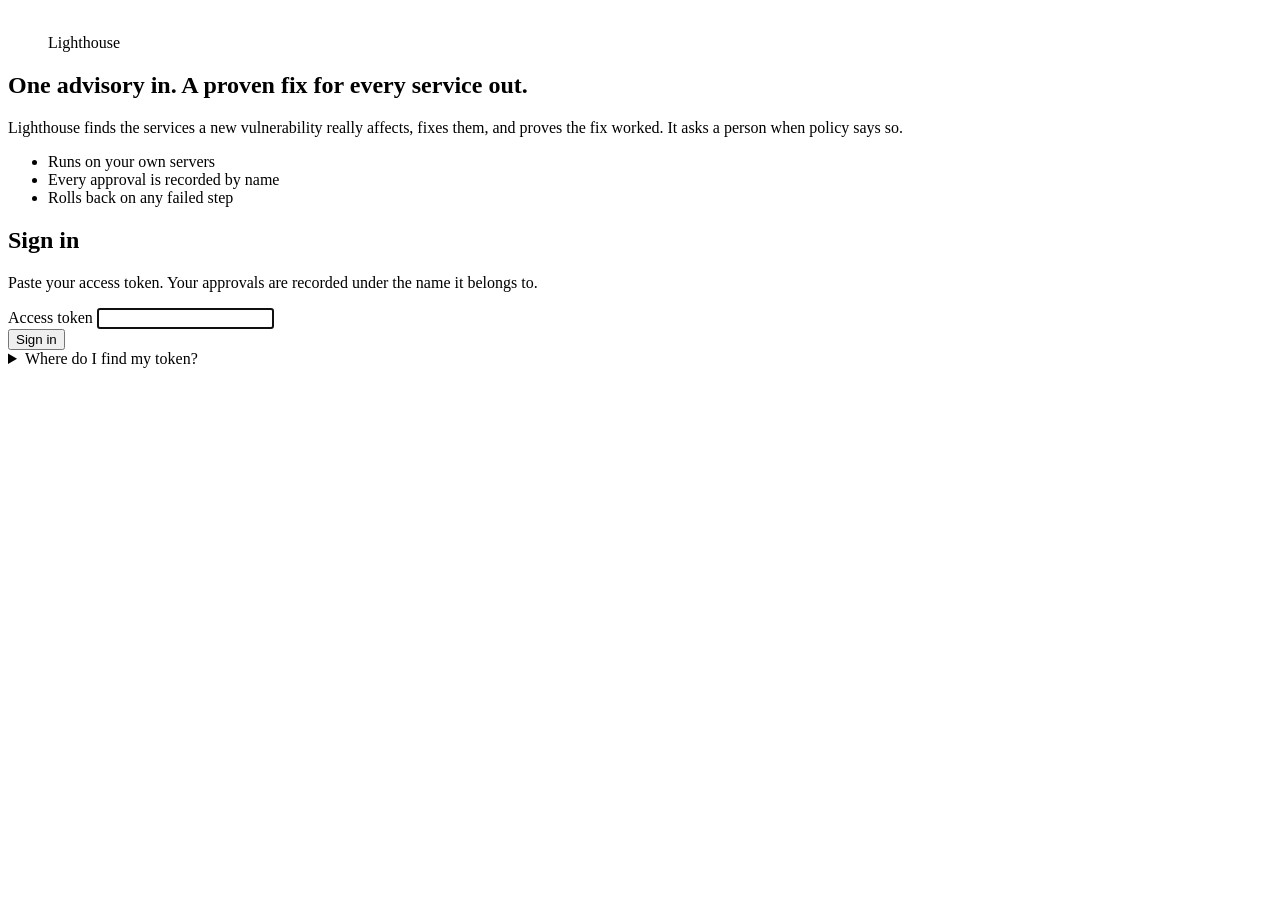
==== agent/static/index.html @ f28edf95 "Rebuild Settings in the Lighthouse shell; fix UI/UX inconsistencies across the dashboard Settings: s" ====
<!doctype html>
<html lang="en">
<head>
<meta charset="utf-8">
<meta name="viewport" content="width=device-width, initial-scale=1">
<title>Lighthouse</title>
<link rel="icon" href="/static/lighthouse.svg" type="image/svg+xml">
<link rel="preconnect" href="https://fonts.googleapis.com">
<link rel="stylesheet" href="https://fonts.googleapis.com/css2?family=Inter:wght@400;500;600&family=JetBrains+Mono:wght@400;500&family=Space+Grotesk:wght@500;600&display=swap">
<link rel="stylesheet" href="/static/lighthouse.css">
</head>
<body>
<div class="login" id="login" hidden>
  <section class="login-brand" aria-label="About Lighthouse">
    <div class="beam" aria-hidden="true"></div>
    <div class="brand-row"><svg class="logo" width="40" height="40" aria-hidden="true"><use href="/static/lighthouse.svg#mark"/></svg><span class="wordmark">Lighthouse</span></div>
    <div class="pitch">
      <h1>One advisory in. A proven fix for every service out.</h1>
      <p>Lighthouse finds the services a new vulnerability really affects, fixes them, and proves the fix worked. It asks a person when policy says so.</p>
    </div>
    <ul class="facts-row"><li>Runs on your own servers</li><li>Every approval is recorded by name</li><li>Rolls back on any failed step</li></ul>
  </section>
  <section class="login-form-wrap" aria-labelledby="login-title">
    <form id="login-form">
      <div><h2 id="login-title">Sign in</h2><p class="muted">Paste your access token. Your approvals are recorded under the name it belongs to.</p></div>
      <label for="login-token">Access token</label>
      <input type="password" id="login-token" autocomplete="current-password" required>
      <div class="err" id="login-err" role="alert"></div>
      <button class="primary big" type="submit">Sign in</button>
      <details class="help"><summary>Where do I find my token?</summary>
        <ul><li>Ask whoever runs Lighthouse; they set one per person in <code>PP_API_TOKENS</code>.</li>
          <li>Running it yourself? The agent prints a token when it starts.</li>
          <li>A link ending in <code>#token=…</code> signs you in once, and the browser remembers it.</li></ul></details>
    </form>
  </section>
</div>

<div class="app" id="app" hidden>
  <aside class="side" aria-label="Lighthouse">
    <a class="brand" href="#/overview"><svg class="logo" width="28" height="28" aria-hidden="true"><use href="/static/lighthouse.svg#mark"/></svg>
      <span><b>Lighthouse</b><span class="tag">Proven fixes across the fleet</span></span></a>
    <nav class="nav" aria-label="Sections">
      <a href="#/overview" data-page="overview"><svg aria-hidden="true"><use href="#i-dash"/></svg><span>Overview</span></a>
      <a href="#/advisories" data-page="advisories"><svg aria-hidden="true"><use href="#i-shield"/></svg><span>Advisories</span></a>
      <a href="#/approvals" data-page="approvals"><svg aria-hidden="true"><use href="#i-check"/></svg><span>Approvals</span><span class="badge" id="badge" hidden></span></a>
      <a href="#/fleet" data-page="fleet"><svg aria-hidden="true"><use href="#i-server"/></svg><span>Fleet</span></a>
      <a href="#/audit" data-page="audit"><svg aria-hidden="true"><use href="#i-scroll"/></svg><span>Audit log</span></a>
      <a href="/settings"><svg aria-hidden="true"><use href="#i-sliders"/></svg><span>Settings</span></a>
    </nav>
    <div class="side-foot">
      <div class="who"><span class="avatar" id="avatar" aria-hidden="true">?</span><span id="me"></span><button id="signout" class="linkish">Sign out</button></div>
      <div class="llm" id="llm"></div>
    </div>
  </aside>
  <div class="main">
    <div class="top">
      <h1 id="title">Overview</h1>
      <span id="sovereign"></span>
      <div class="right">
        <details class="menu" id="demo" hidden><summary>Demo scenarios</summary><div class="menu-list" id="demo-list"></div></details>
        <form class="add-adv act-only" id="add-advisory" title="Fetch an advisory from OSV by id and run it">
          <input type="search" id="advisory-id" placeholder="Paste a CVE or GHSA id" aria-label="Advisory id"><button type="submit">Add advisory</button></form>
        <button id="refresh" title="Ask every environment for its services again">Rediscover</button>
        <button id="probe" class="act-only dark" title="Run the safe exploit check for every known advisory on every service">Run exploit checks</button>
      </div>
    </div>
    <div class="conn" id="conn" hidden>Can't reach the Lighthouse agent. Retrying…</div>
    <main id="page"></main>
  </div>
</div>

<dialog id="confirm"><p id="confirm-text"></p><div class="btns" style="justify-content:flex-end">
  <button id="confirm-no">Cancel</button><button class="primary" id="confirm-yes">Confirm</button></div></dialog>
<div class="toasts" id="toasts"></div>

<svg width="0" height="0" style="position:absolute" aria-hidden="true">
  <symbol id="i-dash" viewBox="0 0 24 24"><rect width="7" height="9" x="3" y="3" rx="1"/><rect width="7" height="5" x="14" y="3" rx="1"/><rect width="7" height="9" x="14" y="12" rx="1"/><rect width="7" height="5" x="3" y="16" rx="1"/></symbol>
  <symbol id="i-shield" viewBox="0 0 24 24"><path d="M20 13c0 5-3.5 7.5-7.66 8.95a1 1 0 0 1-.67-.01C7.5 20.5 4 18 4 13V6a1 1 0 0 1 1-1c2 0 4.5-1.2 6.24-2.72a1.17 1.17 0 0 1 1.52 0C14.51 3.81 17 5 19 5a1 1 0 0 1 1 1z"/><path d="M12 8v4"/><path d="M12 16h.01"/></symbol>
  <symbol id="i-check" viewBox="0 0 24 24"><path d="M9 11l3 3 8-8"/><path d="M20 12v6a2 2 0 0 1-2 2H6a2 2 0 0 1-2-2V6a2 2 0 0 1 2-2h9"/></symbol>
  <symbol id="i-server" viewBox="0 0 24 24"><rect width="20" height="8" x="2" y="2" rx="2"/><rect width="20" height="8" x="2" y="14" rx="2"/><path d="M6 6h.01"/><path d="M6 18h.01"/></symbol>
  <symbol id="i-scroll" viewBox="0 0 24 24"><path d="M15 12h-5"/><path d="M15 8h-5"/><path d="M19 17V5a2 2 0 0 0-2-2H4"/><path d="M8 21h12a2 2 0 0 0 2-2v-1a1 1 0 0 0-1-1H11a1 1 0 0 0-1 1v1a2 2 0 1 1-4 0V5a2 2 0 1 0-4 0v2a1 1 0 0 0 1 1h3"/></symbol>
  <symbol id="i-sliders" viewBox="0 0 24 24"><path d="M4 6h10"/><path d="M18 6h2"/><circle cx="16" cy="6" r="2"/><path d="M4 12h4"/><path d="M12 12h8"/><circle cx="10" cy="12" r="2"/><path d="M4 18h12"/><circle cx="18" cy="18" r="2"/></symbol>
</svg>

<script>
const $ = (s) => document.querySelector(s);
const esc = (s) => String(s ?? "").replace(/[&<>"']/g, (c) => ({"&": "&amp;", "<": "&lt;", ">": "&gt;", '"': "&quot;", "'": "&#39;"}[c]));

// ------------------------------------------------------------------ auth
// The API token arrives once in the URL fragment (#token=...) or on the sign-in screen, and stays in this browser.
const store = { get: () => { try { return localStorage.getItem("pp-token"); } catch { return null; } },
                set: (t) => { try { localStorage.setItem("pp-token", t); } catch {} },
                clear: () => { try { localStorage.removeItem("pp-token"); } catch {} } };
let token = store.get();
const fromHash = new URLSearchParams(location.hash.slice(1)).get("token");
if (fromHash) { token = fromHash; store.set(token); history.replaceState(null, "", location.pathname + "#/overview"); }
const linked = new URLSearchParams(location.hash.slice(1));      // #run=3&item=7 from notifications
if (linked.get("run")) history.replaceState(null, "", `${location.pathname}#/advisories/${Number(linked.get("run"))}`);

class SignedOut extends Error {}
const api = async (path, opts = {}) => {
  const r = await fetch(path, { ...opts, headers: { ...(opts.headers || {}), Authorization: `Bearer ${token || ""}` } });
  if (r.status === 401) { signOut("That token was not accepted. Sign in again."); throw new SignedOut(); }
  if (!r.ok) throw new Error((await r.json().catch(() => ({}))).detail || r.statusText);
  return r.json();
};

function signOut(message = "") {
  token = null; store.clear();
  $("#app").hidden = true; $("#login").hidden = false;
  $("#login-err").textContent = message;
  $("#login-token").focus();
}

// who is signed in and whether they may act (auth.approvers); "none" auth has no sign-in at all
const me = { user: null, mayAct: true, auth: "token" };

function signedIn() { $("#login").hidden = true; $("#app").hidden = false; }

// --------------------------------------------------------------- wording
// Every internal value gets a plain-language label; the raw value stays in a tooltip.
const WAITING = ["awaiting_approval", "queued"];
const STATUS = {
  matched: ["c-grey", "Found", "Affected service found; assessment pending"],
  running: ["c-blue", "In progress", "Lighthouse is working on it"],
  awaiting_approval: ["c-amber", "Needs approval", "Waiting for a human to approve or reject"],
  queued: ["c-grey", "Scheduled", "Scheduled for the next maintenance window; you can act now"],
  done: ["c-green", "Resolved", "Fixed or shielded, with proof"],
  blocked: ["c-red", "Blocked", "Stopped by policy or by an operator; nothing was changed"],
  failed: ["c-red", "Failed", "The action failed; production was left as it was"],
  ignored: ["c-grey", "No action needed", "The vulnerable code is not reachable here"],
  rolled_back: ["c-amber", "Rolled back", "Still vulnerable after rollout, so the previous version is back"],
  escalated: ["c-amber", "Needs a human", "No fix and no safe virtual patch"],
  proposed: ["c-green", "Fix proposed", "Verified on a canary; a pull request waits for the team's CI/CD"],
};
const ACTION = { patch: "Upgrade the dependency", mitigate: "Virtual patch at the gateway", none: "No action" };
const DECISION = { auto: "automatic", needs_approval: "needs approval", queue: "scheduled for the maintenance window",
                   block: "blocked", ignore: "no action needed", escalate: "handed to a human" };
const PLAN = {
  patch: "Builds the upgraded image, tests it on a canary, rolls it out, then re-runs the exploit check. Any failed step rolls back automatically.",
  mitigate: "Adds a blocking rule at the gateway in front of the service, then re-runs the exploit check and a health check. The rule is removed again if the service breaks.",
};
const VERDICT = { clean: ["c-green", "Fix reviewed: clean"], unreviewed: ["c-amber", "Fix not fully reviewed"],
                  suspicious: ["c-amber", "Fix looks suspicious"], malicious: ["c-red", "Fix is malicious"] };
const SEVERITY = { critical: "c-red", high: "c-amber", medium: "c-blue", low: "c-grey", none: "c-grey" };
const SEV_ORDER = { critical: 0, high: 1, medium: 2, low: 3, none: 4 };
const PROBE = { VULNERABLE: "Exploitable", SAFE: "Safe", BLOCKED: "Blocked", ERROR: "Check failed" };
const PROOF = { "exploit probe": "Proven: the exploit was re-run", "exploit probe on canary": "Proven on a canary: the exploit was re-run", "re-scan + health": "Verified by re-scan and health check (no exploit test)",
                "already blocked before this action": "Already blocked before this action" };
const STEP = { watch: "Advisory", discover: "Discovery", inventory: "Inventory", match: "Match", triage: "AI assessment",
               rank: "Priority", vet: "Fix review", policy: "Policy", change: "Code change", build: "Build", canary: "Canary",
               promote: "Rollout", rollback: "Rollback", mitigate: "Virtual patch", probe: "Exploit check", summary: "Summary", error: "Error" };
const SOURCE = { live: "live model", cache: "cached model answer", fallback: "fallback rules, model unavailable", seed: "hand-written seed answer" };

const chip = (cls, text, title = "") => `<span class="chip ${cls}"${title ? ` title="${esc(title)}"` : ""}>${esc(text)}</span>`;
const statusChip = (s) => { const [c, l, h] = STATUS[s] || ["c-grey", s, ""]; return chip(c, l, `${h} (${s})`); };
const sevChip = (s) => s ? chip(SEVERITY[s] || "c-grey", s[0].toUpperCase() + s.slice(1), "Severity") : "";
const exposureChip = (w) => w.internet_exposed ? chip("c-red", "Internet-facing", w.exposure) : chip("c-grey", "Internal", w.exposure);
const probeChip = (p) => chip(p.result === "VULNERABLE" ? "c-red" : p.result === "ERROR" ? "c-amber" : "c-green",
  `${p.probe}: ${PROBE[p.result] || p.result}${p.via === "internal" ? " (internal)" : ""}`, `${p.result} via ${p.via} · ${p.detail || ""}`);
const time = (ts) => new Date(ts * 1000).toLocaleTimeString([], {hour12: false});
const ago = (ts) => {
  const s = Date.now() / 1000 - ts;
  return s < 60 ? "just now" : s < 3600 ? `${Math.floor(s / 60)} min ago` : s < 86400 ? `${Math.floor(s / 3600)} h ago`
    : new Date(ts * 1000).toLocaleDateString();
};
const tag = (image) => image.split("/").pop();
const plural = (n, word, many) => `${n} ${n === 1 ? word : (many || word + "s")}`;
const pkg = (c) => (c.group ? c.group + ":" : "") + c.name;

// ----------------------------------------------------------------- state
const S = { fleet: null, runs: [], scenarios: [], details: new Map(), approvals: [], audit: [] };
const view = { run: null, item: linked.get("item") ? Number(linked.get("item")) : null, tab: "decisions", filter: "", followAfter: null, sel: null, only: false };
const PAGES = { overview: "Overview", advisories: "Advisories", approvals: "Approvals", fleet: "Fleet", audit: "Audit log" };
const route = () => {
  const [, name, arg] = location.hash.replace(/^#/, "").split("/");
  return { name: PAGES[name] ? name : "overview", arg: arg ? Number(arg) : null };
};

// write a region only when its HTML changed, so selection, focus and open entries survive the poll
const last = new Map();
function set(id, html) {
  const el = document.getElementById(id);
  if (!el || last.get(id) === html) return;
  last.set(id, html);
  el.innerHTML = html;
}

// ----------------------------------------------------------------- pieces
function vetBlock(events) {
  const v = events.filter((e) => e.step === "vet" && e.data && e.data.verdict).pop();
  if (!v) return "";
  const d = v.data, [cls, label] = VERDICT[d.verdict] || ["c-grey", d.verdict];
  const evidence = d.flags.filter((f) => f.severity === "hard" || f.severity === "soft")
    .map((f) => `<div class="evidence">${esc(f.file)}: ${esc(f.message)}\n${f.lines.map((l) => "+ " + esc(l)).join("\n")}</div>`).join("");
  const ai = d.reviews.filter((r) => r.review.suspicious)
    .map((r) => `<div class="small"><span class="st-ai">Model (${esc(r.source)}):</span> ${esc(r.review.explanation)}</div>`).join("");
  return `<div>${chip(cls, label, d.verdict)} <span class="small">${esc(d.artifact)} ${esc(d.to_version)}${d.cached ? " · verdict reused from an earlier review" : ""}</span></div>${evidence}${ai}`;
}

function triageBlock(it) {
  const t = it.triage;
  if (!t) return "";
  return `<div>${chip("c-violet", t.severity_for_this_workload + " here")} ${chip("c-violet", t.reachable ? "reachable" : "not reachable")}
    <span class="small">${esc(SOURCE[it.triage_source] || it.triage_source || "")}</span></div><div>${esc(t.explanation)}</div>`;
}

const reviewLink = (url) => url ? `<div class="small">Pull request: <a href="${esc(url)}" target="_blank" rel="noopener">${esc(url)}</a></div>` : "";

function proofBlock(p) {
  if (!p) return "";
  if (p.before && p.after) return `<div class="proof"><span class="v-${p.before.result}">${esc(PROBE[p.before.result] || p.before.result)}</span>
    <span class="arrow">→</span><span class="v-${p.after.result}">${esc(PROBE[p.after.result] || p.after.result)}</span></div>
    <div class="small">${esc(PROOF[p.level] || p.level)} · checked via ${esc(p.after.via)}</div>${reviewLink(p.review)}`;
  return `<div class="small">${esc(PROOF[p.level] || p.level)}${p.rescan ? " · " + esc(p.rescan) : ""}</div>${reviewLink(p.review)}`;
}

function decisionText(d) {
  return d ? `<b>${esc(ACTION[d.action] || d.action)}</b>, ${esc(DECISION[d.decision] || d.decision)} <span class="small">· ${esc(d.reason)}</span>` : "";
}

function itemButtons(it, extra = "") {
  if (!WAITING.includes(it.status) || !me.mayAct) return extra ? `<div class="btns">${extra}</div>` : "";
  const what = ACTION[it.decision?.action] || "action";
  return `<div class="btns"><button class="primary" data-approve="${it.id}" data-what="${esc(what)}" data-name="${esc(it.workload.name)}">${it.status === "queued" ? "Do it now" : "Approve: " + esc(what)}</button>
    <button class="danger" data-reject="${it.id}" data-what="${esc(what)}" data-name="${esc(it.workload.name)}">Reject</button>${extra}</div>`;
}

const packageLine = (it) => `<span class="small">${esc(pkg(it.component))} ${esc(it.component.version)}${it.fixed_version ? " → fix " + esc(it.fixed_version) : " · no fix released"}</span>`;

// one workload decision, used on the advisory page
function itemCard(it, events, total) {
  const w = it.workload;
  const outcome = it.outcome && !WAITING.includes(it.status)
    ? `<div class="small">${esc(it.outcome)}${it.decided_by ? " · decided by " + esc(it.decided_by) : ""}</div>` : "";
  const pr = it.proof?.review ? "" : events.filter((e) => e.step === "change" && e.data?.url).map((e) => reviewLink(e.data.url)).pop() || "";
  return `<div class="item ${it.id === view.item ? "sel" : ""}" id="item-${it.id}">
    <div class="item-head"><span class="rank" title="Priority ${it.rank ?? "?"} of ${total}: most critical first">#${it.rank ?? "?"}</span>
      <b>${esc(w.name)}</b><span class="small">${esc(w.target)} · ${esc(w.provider)}</span>${exposureChip(w)} ${statusChip(it.status)}
      <a href="#" class="small" data-steps="${it.id}" style="margin-left:auto">See steps →</a></div>
    ${packageLine(it)}
    <dl class="facts">
      ${it.triage ? `<dt>AI assessment</dt><dd>${triageBlock(it)}</dd>` : ""}
      ${vetBlock(events) ? `<dt>Fix review</dt><dd>${vetBlock(events)}</dd>` : ""}
      ${it.decision ? `<dt>Decision</dt><dd><div>${decisionText(it.decision)}</div></dd>` : ""}
      ${it.proof ? `<dt>Proof</dt><dd>${proofBlock(it.proof)}</dd>` : ""}
    </dl>
    ${pr}${outcome}${itemButtons(it)}
  </div>`;
}

// one item waiting for a human, used in the approvals inbox
function approvalCard(a) {
  const w = a.workload, d = a.decision || {};
  return `<div class="item">
    <div class="item-head"><b>${esc(ACTION[d.action] || "Decide")} on ${esc(w.name)}</b> ${sevChip(a.severity)} ${statusChip(a.status)}</div>
    <div class="small">For <a href="#/advisories/${a.run.id}">${esc(a.run.title)}</a> · ${esc(w.target)} · ${esc(w.provider)} · ${w.internet_exposed ? "internet-facing" : "internal"}</div>
    ${packageLine(a)}
    <dl class="facts">
      <dt>Why it is waiting</dt><dd>${a.status === "queued" ? "Internal service, so policy scheduled it for the maintenance window. " : ""}${esc(d.reason || "")}</dd>
      ${a.triage ? `<dt>AI assessment</dt><dd>${triageBlock(a)}</dd>` : ""}
      ${vetBlock(a.events) ? `<dt>Fix review</dt><dd>${vetBlock(a.events)}</dd>` : ""}
      ${PLAN[d.action] ? `<dt>If you approve</dt><dd>${esc(PLAN[d.action])}</dd>` : ""}
    </dl>
    ${itemButtons(a)}
  </div>`;
}

function approvalRow(a) {
  const d = a.decision || {};
  return `<div class="item"><div class="item-head"><b>${esc(ACTION[d.action] || "Decide")} on ${esc(a.workload.name)}</b> ${sevChip(a.severity)} ${statusChip(a.status)}</div>
    <div class="small"><a href="#/advisories/${a.run.id}">${esc(a.run.title)}</a> · ${esc(d.reason || "")}</div>
    ${itemButtons(a, `<a href="#/approvals" class="small" style="align-self:center">Details</a>`)}</div>`;
}

function envCard(env, wls) {
  return `<div class="env"><div class="env-head"><b>${esc(env.label)}</b>${env.error ? chip("c-red", "unreachable") : chip("c-green", "connected")}</div>
    <div class="small">${esc(env.provider || env.kind)} · ${esc(env.kind)} · ${plural(wls.length, "service")}</div>
    ${env.error ? `<div class="err">${esc(env.error)}</div>` : ""}</div>`;
}

function emptyAdvisories() {
  return `<div class="empty">No advisories yet. Lighthouse picks up every advisory that lands in the feed and decides what to do for each affected service.
    ${me.mayAct ? "Add one by id (CVE-… or GHSA-…) at the top" + (S.fleet?.demo ? ", or pick a scenario from the Demo menu." : ".") : ""}</div>`;
}

// ----------------------------------------------------------------- pages
const SKELETON = {
  overview: `<section class="hero" aria-live="polite"><h1 id="ov-head"></h1><p id="ov-sum"></p></section>
    <div id="ov-intro"></div>
    <div class="kpis" id="kpis"></div>
    <section class="mapcard" aria-labelledby="map-title">
      <div class="map-top"><div><h2 id="map-title">Service map</h2>
        <p>Drawn from what Lighthouse discovers in each environment. Click a service to see what is happening there. Red lines are paths an attacker on the internet can reach.</p></div>
        <div class="map-tools" id="map-tools"></div></div>
      <div id="map-body"></div>
    </section>
    <div class="grid2">
      <section id="approvals-box"><div class="sec-head"><h2>Needs your decision</h2><a href="#/approvals">All approvals →</a></div><div id="ov-appr" class="items"></div></section>
      <section><div class="sec-head"><h2>What Lighthouse did</h2><a href="#/advisories">All advisories →</a></div><ol class="act" id="ov-act"></ol></section>
    </div>`,
  advisories: `<div class="cols"><section><h2>Advisories</h2><div id="adv-list"></div></section>
    <section><div id="adv-head"></div><div class="tabs" id="adv-tabs"></div><div id="adv-body"></div></section></div>`,
  approvals: `<section><div class="sec-head"><h2>Waiting on you</h2><span class="small">Policy asks a person before these go out. Each card shows the evidence and what happens if you approve.</span></div><div id="appr" class="items"></div></section>`,
  audit: `<section><div class="sec-head"><h2>Who did what</h2><span class="small">Approvals, rejections, triggers and resets. Never cleared by a demo reset.</span></div><div id="audit"></div></section>`,
  fleet: `<div class="envs" id="fl-envs"></div>
    <section><div class="sec-head"><h2>Services</h2><input type="search" id="fl-filter" placeholder="Filter by name, environment, image…"></div><div id="fl-table"></div></section>`,
};

// ------------------------------------------------------- service map
// Each workload's state on the map comes from its most urgent item across the advisory runs,
// plus the latest exploit check. Fill, border style and label all differ per state.
const MAP_STATE = { matched: "found", running: "progress", awaiting_approval: "approval", queued: "scheduled", proposed: "proposed",
                    done: "resolved", blocked: "failed", failed: "failed", rolled_back: "failed", escalated: "failed", ignored: "ignored" };
const MAP_URG = { approval: 0, exploit: 1, failed: 2, found: 3, progress: 4, proposed: 5, scheduled: 5, shielded: 6, resolved: 7, ignored: 8, safe: 9 };
const MAP_PILL = { safe: "Safe", found: "Found · checking", exploit: "Exploitable", progress: "In progress", approval: "Needs approval",
                   scheduled: "Scheduled", proposed: "Fix proposed", shielded: "Shielded", resolved: "Resolved · proven", ignored: "No action needed" };
const MAP_TEXT = {
  safe: "No open advisory affects this service.",
  found: "An open advisory names a package this service ships. Lighthouse is checking whether it can really be attacked before it changes anything.",
  exploitX: "The exploit check worked from the internet. Policy acts straight away on internet-facing services.",
  exploitI: "The exploit check worked from inside the network. Internal services wait for the maintenance window unless you act.",
  progress: "Lighthouse is building the fix, testing it on a canary or rolling it out. Any failed step rolls back on its own.",
  approval: "A fix is ready. Policy needs a person to approve it before it goes out.",
  scheduled: "Scheduled for the next maintenance window. You can do it now.",
  proposed: "Verified on a canary. A pull request waits for your team's CI/CD to roll it out.",
  failed: "The action did not complete, so production was left as it was. Someone needs to look.",
  shielded: "A gateway rule blocks the attack while a real fix is not possible.",
  resolved: "Fixed, and the same exploit no longer works.",
  resolvedRescan: "Fixed. There is no exploit check for this advisory, so the proof is a re-scan of the new image plus a health check.",
  ignored: "The vulnerable code is not reachable here, so no action is needed.",
};
const MAP_NEXT = { safe: "Nothing to do", found: "Exploit check", exploit: "Build and review a fix", progress: "Roll out, then prove it",
                   approval: "Your decision", scheduled: "Maintenance window", proposed: "Merge the pull request", failed: "Someone needs to look",
                   shielded: "Replace the rule with a real fix", resolved: "Done", ignored: "Nothing to do" };
const INTRO_KEY = "lh-intro-hidden";
const introHidden = () => { try { return localStorage.getItem(INTRO_KEY) === "1"; } catch { return false; } };

function workloadStates() {
  const f = S.fleet, out = new Map();
  for (const w of f.workloads) {
    let best = null;
    for (const r of S.runs) for (const i of r.items) {
      if (i.workload_id !== w.id) continue;
      const full = S.details.get(r.id)?.items.find((x) => x.id === i.id) || null;
      let st = MAP_STATE[i.status] || "progress";
      if (st === "resolved" && full?.decision?.action === "mitigate") st = "shielded";
      const cand = { st, status: i.status, run: r, full };
      if (!best || MAP_URG[st] < MAP_URG[best.st] || (MAP_URG[st] === MAP_URG[best.st] && r.id > best.run.id)) best = cand;
    }
    const vulnerable = w.probes.some((p) => p.result === "VULNERABLE");
    if (!best) best = { st: vulnerable ? "exploit" : "safe", status: null, run: null, full: null };
    else if (vulnerable && best.st === "found") best.st = "exploit";
    const fixed = ["resolved", "shielded", "ignored", "safe"].includes(best.st);
    best.hot = w.internet_exposed && vulnerable && !fixed;
    best.rescan = best.st === "resolved" && best.full?.proof?.level === "re-scan + health";
    best.pill = best.st === "failed" ? (STATUS[best.status]?.[1] || "Failed") : best.rescan ? "Resolved · verified" : MAP_PILL[best.st];
    out.set(w.id, best);
  }
  return out;
}

function mapLayout(states) {
  const f = S.fleet;
  const gatewayNames = new Set(f.workloads.map((w) => w.gateway).filter(Boolean));
  const services = f.workloads.filter((w) => !gatewayNames.has(w.name));
  const visible = view.only ? services.filter((w) => !["safe", "ignored"].includes(states.get(w.id).st)) : services;
  const urg = (a, b) => MAP_URG[states.get(a.id).st] - MAP_URG[states.get(b.id).st] || a.name.localeCompare(b.name);
  const C1 = 400, C2 = 616, NW = 168, ROW = 92, LIM = 4, LINE = "#5A574C", HOT = "#F0624D";
  const L = { bands: [], nodes: [], gws: [], more: [], segs: [], hot: [], heads: [], hiddenEnvs: 0, hiddenSafe: services.length - visible.length };
  const H = (x1, x2, y, c, hot) => (hot ? L.hot : L.segs).push(`left:${Math.min(x1, x2)}px;top:${y - 1}px;width:${Math.abs(x2 - x1)}px;height:0;border-top:2px solid ${c}`);
  const V = (x, y1, y2, c, hot) => { if (y1 !== y2) (hot ? L.hot : L.segs).push(`left:${x - 1}px;top:${Math.min(y1, y2)}px;width:0;height:${Math.abs(y2 - y1)}px;border-left:2px solid ${c}`); };
  const head = (x, y, c) => L.heads.push(`left:${x - 6}px;top:${y - 4}px;border-left:6px solid ${c}`);
  let y = 20;
  for (const env of f.environments) {
    const all = services.filter((w) => w.target === env.name);
    const ws = visible.filter((w) => w.target === env.name);
    if (!ws.length && !env.error) continue;
    const exp = ws.filter((w) => w.internet_exposed).sort(urg), int = ws.filter((w) => !w.internet_exposed).sort(urg);
    const expShown = exp.slice(0, LIM), intShown = int.slice(0, LIM);
    const rows = Math.max(expShown.length, intShown.length, 1);
    const extra = [[exp.slice(LIM), C1], [int.slice(LIM), C2]].filter(([rest]) => rest.length);
    const top = y, rowsTop = top + 40, pos = {};
    const place = (w, x, yy) => { pos[w.id] = yy + 38; L.nodes.push({ w, x, y: yy, s: states.get(w.id) }); };
    expShown.forEach((w, i) => place(w, C1, rowsTop + i * ROW));
    intShown.forEach((w, i) => place(w, C2, rowsTop + i * ROW));
    for (const [rest, x] of extra) L.more.push({ x, y: rowsTop + rows * ROW - 8, text: `+${rest.length} more${rest.every((w) => ["safe", "ignored"].includes(states.get(w.id).st)) ? ", all safe" : ""}` });
    const h = 40 + rows * ROW + 4 + (extra.length ? 40 : 0);
    L.bands.push({ env, top, h, count: all.length });
    if (expShown.length) {
      const cys = expShown.map((w) => pos[w.id]);
      const gcy = Math.round((cys[0] + cys[cys.length - 1]) / 2);
      const names = [...new Set(exp.map((w) => w.gateway).filter(Boolean))];
      L.gws.push({ env, cy: gcy, hot: expShown.some((w) => states.get(w.id).hot), shield: exp.some((w) => states.get(w.id).st === "shielded"), names });
      for (const w of expShown) {
        const hot = states.get(w.id).hot, c = hot ? HOT : LINE, cy = pos[w.id];
        H(350, 375, gcy, c, hot); V(375, gcy, cy, c, hot); H(375, 399, cy, c, hot); head(399, cy, c);
      }
    }
    y = top + h + 24;
  }
  L.height = Math.max(y - 4, 160);
  if (L.gws.length) {
    const icy = Math.round((L.gws[0].cy + L.gws[L.gws.length - 1].cy) / 2), anyHot = L.gws.some((g) => g.hot);
    L.inetY = icy - 38;
    H(144, 172, icy, anyHot ? HOT : LINE, anyHot);
    const ys = L.gws.map((g) => g.cy).concat(icy);
    V(172, Math.min(...ys), Math.max(...ys), LINE, false);
    for (const g of L.gws) { const c = g.hot ? HOT : LINE; if (g.hot) V(172, icy, g.cy, HOT, true); H(172, 199, g.cy, c, g.hot); head(199, g.cy, c); }
  }
  return L;
}

function mapDetail(states, L) {
  const f = S.fleet, sel = view.sel;
  const envOf = (name) => f.environments.find((e) => e.name === name) || { label: name, provider: "" };
  if (sel === "inet") return `<span class="where">Outside your network</span><span class="nm">Internet</span>
    <p>Anyone on the internet. Lines from here show which services an outsider can reach through a gateway.</p>`;
  if (sel?.startsWith("gw:")) {
    const g = L.gws.find((x) => "gw:" + x.env.name === sel);
    if (!g) return "";
    return `<span class="where">${esc(g.env.label)} · ${esc(g.env.provider || g.env.kind)}</span><span class="nm">gateway</span>
      <span><span class="pill ${g.shield ? "rule" : ""}">${g.shield ? "Rule active" : "No rule needed"}</span></span>
      <p>${g.shield ? "A virtual patch is active here: a rule that blocks the attack in front of the service." : "Routes public traffic to the internet-facing services in this environment. If a fix is blocked, Lighthouse can add a rule here that stops the attack. That always needs approval."}</p>
      ${g.names.length ? `<dl><dt>Gateways</dt><dd class="mono">${g.names.map(esc).join(", ")}</dd></dl>` : ""}`;
  }
  const w = f.workloads.find((x) => x.id === sel);
  if (!w) return `<p>Select a service on the map.</p>`;
  const s = states.get(w.id), env = envOf(w.target), it = s.full;
  const key = s.st === "exploit" ? (w.internet_exposed ? "exploitX" : "exploitI") : s.rescan ? "resolvedRescan" : s.st;
  const text = (s.st === "failed" && (it?.outcome || STATUS[s.status]?.[2])) || MAP_TEXT[key];
  const withWl = it ? { ...it, workload: it.workload || w } : null;
  return `<span class="where">${esc(env.label)} · ${esc(env.provider || env.kind)}</span><span class="nm">${esc(w.name)}</span>
    <span><span class="pillwrap s-${s.st}"><span class="pill">${esc(s.pill)}</span></span></span>
    <p>${esc(text)}</p>
    <dl>
      <dt>Advisory</dt><dd>${s.run ? `<a href="#/advisories/${s.run.id}">${esc(s.run.title)}</a>` : "None open"}</dd>
      ${it?.component ? `<dt>Package</dt><dd class="mono" style="font-size:12px">${esc(pkg(it.component))} ${esc(it.component.version)}${it.fixed_version ? " → " + esc(it.fixed_version) : ""}</dd>` : ""}
      <dt>Image</dt><dd class="mono" style="font-size:12px">${esc(tag(w.image))}</dd>
      <dt>Reachable</dt><dd>${esc(w.exposure || (w.internet_exposed ? "Internet" : "Internal only"))}</dd>
      <dt>Exploit check</dt><dd>${w.probes.length ? w.probes.map((p) => esc(`${p.probe}: ${PROBE[p.result] || p.result}`)).join("<br>") : "Not run"}</dd>
      <dt>Next</dt><dd>${MAP_NEXT[s.st]}</dd>
    </dl>
    ${withWl ? itemButtons(withWl) : ""}`;
}

function renderMap(states) {
  const f = S.fleet, L = mapLayout(states);
  if (!f.workloads.length) {
    set("map-tools", "");
    set("map-body", `<div class="map-empty"><div><b>No services yet</b><p class="muted" style="color:#CFCBBE;margin:6px 0 0">Lighthouse draws this map from the clusters and Docker hosts it is pointed at.${f.environments.some((e) => e.error) ? " Some environments could not be reached: " + f.environments.filter((e) => e.error).map((e) => esc(e.label)).join(", ") + "." : ""}</p></div>
      <ol><li><b>1. List where code lives and runs</b>Add your repositories as <code>sources</code> and your clusters or hosts as <code>targets</code> in fleet.yaml.</li>
        <li><b>2. Check the setup</b>Run <code>uv run python -m agent.doctor</code>. It lists what is still missing, piece by piece.</li>
        <li><b>3. Discover</b>Press Rediscover at the top. Lighthouse asks every environment for its services.</li></ol></div>`);
    return;
  }
  const openAdv = S.runs.filter((r) => r.items.some((i) => !["done", "ignored"].includes(i.status))).length;
  set("map-tools", `<span class="live"><span class="dot"></span>Live · ${plural(openAdv, "open advisory", "open advisories")}</span>
    <button class="toggle" id="only-affected" aria-pressed="${view.only}">Only affected services</button>`);
  const node = (n) => `<button class="node s-${n.s.st}${view.sel === n.w.id ? " sel" : ""}" data-node="${esc(n.w.id)}" style="left:${n.x}px;top:${n.y}px"
      aria-label="${esc(n.w.name)}: ${esc(n.s.pill)}"><span class="nm">${esc(n.w.name)}</span><span class="mt">${n.w.internet_exposed ? "internet-facing" : "internal"} · ${esc(tag(n.w.image))}</span><span class="pill">${esc(n.s.pill)}</span></button>`;
  const host = `<div class="map-host" style="height:${L.height}px">
    ${L.bands.map((b) => `<div class="band" style="top:${b.top}px;height:${b.h}px"></div>
      <div class="band-label" style="top:${b.top + 12}px"><b>${esc(b.env.label)}</b> · ${esc(b.env.provider || b.env.kind)} · ${plural(b.count, "service")}${b.env.error ? ` · <span class="bad">unreachable</span>` : ""}</div>`).join("")}
    ${L.segs.concat(L.hot).map((s) => `<div class="seg" aria-hidden="true" style="${s}"></div>`).join("")}
    ${L.heads.map((s) => `<div class="head" aria-hidden="true" style="${s}"></div>`).join("")}
    ${L.gws.length ? `<button class="node inet${view.sel === "inet" ? " sel" : ""}" data-node="inet" style="left:24px;top:${L.inetY}px" aria-label="The internet"><span class="nm" style="font-family:var(--sans);font-weight:600">Internet</span><span class="mt">anyone outside</span></button>` : ""}
    ${L.gws.map((g) => `<button class="node gw${view.sel === "gw:" + g.env.name ? " sel" : ""}" data-node="gw:${esc(g.env.name)}" style="left:200px;top:${g.cy - 38}px" aria-label="Gateway for ${esc(g.env.label)}">
      <span class="nm">gateway</span><span class="mt">routes public traffic</span><span class="pill ${g.shield ? "rule" : ""}">${g.shield ? "Rule active" : "No rule needed"}</span></button>`).join("")}
    ${L.nodes.map(node).join("")}
    ${L.more.map((m) => `<a class="more" href="#/fleet" style="left:${m.x}px;top:${m.y}px">${esc(m.text)}</a>`).join("")}
  </div>`;
  const hidden = view.only && L.hiddenSafe ? `<p class="small" style="color:#A39E8E;margin:0;padding:0 16px 16px">Hiding ${plural(L.hiddenSafe, "safe service")}.</p>` : "";
  const legend = [["", "Safe"], ["found", "Found · checking"], ["exploit", "Exploitable"], ["progress", "In progress"], ["approval", "Needs approval"],
    ["scheduled", "Scheduled"], ["failed", "Failed or rolled back"], ["proposed", "Fix proposed"], ["shielded", "Shielded"], ["resolved", "Resolved · proven or verified"], ["hot", "Reachable from the internet"]]
    .map(([k, t]) => `<li><i class="${k ? "l-" + k : ""}"></i>${t}</li>`).join("");
  set("map-body", `<div class="map-row"><div class="map-scroll">${host}${hidden}</div><aside class="map-detail" aria-label="Selected service" aria-live="polite">${mapDetail(states, L)}</aside></div>
    <ul class="legend" aria-label="Legend">${legend}</ul>`);
}

function renderOverview() {
  const f = S.fleet, states = workloadStates();
  const gatewayNames = new Set(f.workloads.map((w) => w.gateway).filter(Boolean));
  const services = f.workloads.filter((w) => !gatewayNames.has(w.name));
  if (!view.sel || (view.sel !== "inet" && !view.sel.startsWith("gw:") && !services.some((w) => w.id === view.sel))) {
    view.sel = services.slice().sort((a, b) => MAP_URG[states.get(a.id).st] - MAP_URG[states.get(b.id).st])[0]?.id || null;
  }
  const count = (...sts) => services.filter((w) => sts.includes(states.get(w.id).st)).length;
  const n = services.length, affected = n - count("safe", "ignored");
  const waiting = count("approval"), exploit = count("exploit"), failed = count("failed"), working = count("progress", "found");
  const fixed = count("resolved", "shielded"), verified = services.filter((w) => states.get(w.id).rescan).length;
  const advN = S.runs.filter((r) => r.items.some((i) => !["done", "ignored"].includes(i.status))).length;
  const down = f.environments.filter((e) => e.error).length;

  let head, sum;
  if (!n) { head = "Let's find your services"; sum = "Lighthouse hasn't discovered anything yet. Point it at your clusters or Docker hosts and it will draw every service here."; }
  else if (!affected) { head = `All ${plural(n, "service")} are safe`; sum = "No open advisory affects your fleet. Lighthouse keeps watching the advisory feeds and will show anything new on the map."; }
  else {
    head = waiting ? `${plural(waiting, "decision needs", "decisions need")} you` : exploit ? `${plural(exploit, "service")} can be attacked`
      : failed ? `${plural(failed, "fix", "fixes")} need a look` : working ? `Lighthouse is working on ${plural(working, "service")}` : "Every affected service is handled";
    const parts = [`${affected} of your ${n} services ${affected === 1 ? "is" : "are"} affected${advN ? ` by ${plural(advN, "open advisory", "open advisories")}` : ""}.`];
    if (exploit) parts.push(`${exploit} can be attacked right now; Lighthouse acts on its own where policy allows.`);
    if (waiting) parts.push(`${plural(waiting, "fix is", "fixes are")} waiting for your OK.`);
    if (failed) parts.push(`${plural(failed, "action")} did not complete.`);
    if (fixed) parts.push(`${fixed} already fixed or shielded, with proof.`);
    sum = parts.join(" ");
  }
  if (down) sum += ` ${plural(down, "environment")} could not be reached.`;
  set("ov-head", esc(head)); set("ov-sum", esc(sum));

  set("ov-intro", introHidden() ? "" : `<section class="intro"><div class="intro-head"><h2>New here? This is what Lighthouse does with every advisory</h2><button id="hide-intro">Got it, hide this</button></div>
    <ol class="steps4"><li><span class="n">1</span><span><b>Watch</b><span class="d">Reads the advisory feeds and finds every service that ships the affected package.</span></span></li>
      <li><span class="n">2</span><span><b>Check</b><span class="d">Sends a harmless test request to see if the service can really be attacked.</span></span></li>
      <li><span class="n">3</span><span><b>Fix</b><span class="d">Upgrades the package, reviews the change, tries it on a canary. Asks you when policy says so.</span></span></li>
      <li><span class="n">4</span><span><b>Prove</b><span class="d">Re-runs the attack where an exploit check exists; otherwise re-scans the new image and checks its health.</span></span></li></ol></section>`);

  const kpi = (href, tone, label, v, sub) => `<a class="kpi ${tone}" href="${href}"><span class="kpi-l">${label}</span><span class="kpi-v">${v}</span><span class="small">${sub}</span></a>`;
  set("kpis", [
    kpi("#/fleet", "", "Services watched", n || "—", n ? `across ${plural(f.environments.length, "environment")}${down ? ` · ${down} unreachable` : ""}` : "none discovered yet"),
    kpi("#/advisories", exploit ? "red" : "", "Affected by an open advisory", n ? affected : "—", exploit ? `${exploit} exploitable right now` : advN ? `by ${plural(advN, "open advisory", "open advisories")}` : "no open advisories"),
    kpi("#/advisories", fixed ? "green" : "", "Fixed or shielded, with proof", n ? fixed : "—", !fixed ? "nothing fixed yet" : verified ? `${fixed - verified} by exploit re-run, ${verified} by re-scan` : "the exploit was re-run and failed"),
    kpi("#/approvals", waiting ? "beam" : "", "Waiting on you", waiting, waiting ? S.approvals.filter((a) => a.status === "awaiting_approval").slice(0, 3).map((a) => a.workload.name).join(", ") : "nothing to decide"),
  ].join(""));

  renderMap(states);

  set("ov-appr", S.approvals.slice(0, 3).map(approvalCard).join("")
    || `<div class="empty"><b style="color:var(--ink)">Nothing needs you right now.</b><br>When policy says a person has to decide, the decision shows up here with the evidence next to it.</div>`);

  const evs = [...S.details.values()].flatMap((d) => d.events.map((e) => ({ ...e, run: d.run })))
    .filter((e) => ["ok", "fail", "warn", "ai", "pending"].includes(e.status) || e.step === "summary")
    .sort((a, b) => b.ts - a.ts || b.id - a.id).slice(0, 8);
  set("ov-act", evs.map((e) => `<li><span class="t">${time(e.ts)}</span><span class="d ${esc(e.status)}"></span>
      <span><b>${esc(STEP[e.step] || e.step)}</b> · <a href="#/advisories/${e.run.id}">${esc(e.run.title)}</a><br><span class="small">${esc(e.title)}</span></span></li>`).join("")
    || `<li style="display:block;color:var(--muted)">${n ? "Quiet. Lighthouse is watching the advisory feeds." : "Nothing yet. Activity shows up here once Lighthouse has services to watch."}${me.mayAct && S.fleet.demo ? " Try a scenario from Demo scenarios at the top." : ""}</li>`);
}

function renderAdvisories() {
  const r = route();
  set("adv-list", S.runs.map((x) => `<a class="run ${x.id === view.run ? "sel" : ""}" href="#/advisories/${x.id}">
      <div class="item-head"><b>${esc(x.title)}</b> ${sevChip(x.severity)} ${statusChip(x.status)}</div>
      <div class="small">${esc(x.summary)}</div>
      <div class="small">${ago(x.started)} · ${plural(x.items.length, "service")}</div></a>`).join("") || emptyAdvisories());
  const detail = S.details.get(view.run);
  if (!detail) {
    set("adv-head", S.runs.length ? `<div class="empty">Loading…</div>` : `<div class="empty">Select an advisory to see what Lighthouse decided for each affected service.</div>`);
    set("adv-tabs", ""); set("adv-body", "");
    return;
  }
  const { run, items, events } = detail, sev = S.runs.find((x) => x.id === run.id)?.severity;
  set("adv-head", `<div class="item-head"><h1 class="adv-title">${esc(run.title)}</h1> ${sevChip(sev)} ${statusChip(run.status)}</div>
    <div>${esc(run.summary)}</div><div class="small">Started ${time(run.started)}${run.outcome ? " · " + esc(run.outcome) : ""}</div>`);
  set("adv-tabs", ["decisions", "timeline"].map((t) => `<button data-tab="${t}" class="${view.tab === t ? "on" : ""}">${t === "decisions" ? `Decisions (${items.length})` : "Steps"}</button>`).join(""));
  if (view.tab === "decisions") {
    set("adv-body", `<div class="items">${items.map((it) => itemCard(it, events.filter((e) => e.item_id === it.id), items.length)).join("")
      || `<div class="empty">${esc(run.outcome || "Working…")}</div>`}</div>`);
    return;
  }
  const sel = items.find((i) => i.id === view.item);
  const shown = sel ? events.filter((e) => e.item_id === sel.id || !e.item_id) : events;
  const open = new Set([...document.querySelectorAll("#adv-body details[open]")].map((d) => d.dataset.ev));
  const scroll = new Map([...document.querySelectorAll("#adv-body details[open] pre")].map((el) => [el.parentElement.dataset.ev, el.scrollTop]));
  set("adv-body", `${sel ? `<div class="small steps-for">Showing steps for <b>${esc(sel.workload.name)}</b> · <a href="#" data-steps="">show all</a></div>` : ""}
    <div class="events">${shown.map((e) => {
      const body = [e.detail, e.data ? JSON.stringify(e.data, null, 2) : ""].filter(Boolean).join("\n\n");
      return `<div class="ev"><span class="t">${time(e.ts)}</span><span class="s st-${e.status}" title="${esc(e.step)}">${esc(STEP[e.step] || e.step)}</span>
        ${body ? `<details data-ev="${e.id}"${open.has(String(e.id)) ? " open" : ""}><summary>${esc(e.title)}</summary><pre>${esc(body)}</pre></details>` : `<span>${esc(e.title)}</span>`}</div>`;
    }).join("")}</div>`);
  for (const [id, top] of scroll) { const el = document.querySelector(`#adv-body details[data-ev="${id}"] pre`); if (el) el.scrollTop = top; }
}

function renderApprovals() {
  set("appr", S.approvals.map(approvalCard).join("")
    || `<div class="empty">Nothing is waiting for you. When policy says a fix needs a human, for example a virtual patch or a fix the model could not fully review, it shows up here.</div>`);
}

function renderFleet() {
  const f = S.fleet, q = view.filter.trim().toLowerCase();
  set("fl-envs", f.environments.map((e) => envCard(e, f.workloads.filter((w) => w.target === e.name))).join(""));
  const env = Object.fromEntries(f.environments.map((e) => [e.name, e.label]));
  const rows = f.workloads.filter((w) => !q || [w.name, w.target, env[w.target], w.image, w.repo, w.provider, w.region]
    .some((v) => String(v || "").toLowerCase().includes(q)));
  set("fl-table", rows.length ? `<div class="table-wrap"><table class="stack"><thead><tr><th>Service</th><th>Environment</th><th>Exposure</th>
    <th class="hide-sm">Image</th><th class="hide-sm">Repository</th><th>Exploit check</th></tr></thead><tbody>
    ${rows.map((w) => `<tr><td><b>${esc(w.name)}</b></td><td>${esc(env[w.target] || w.target)}<div class="small">${esc(w.provider)}${w.region ? " · " + esc(w.region) : ""}</div></td>
      <td>${exposureChip(w)}<div class="small">${esc(w.exposure)}</div></td><td class="hide-sm small">${esc(tag(w.image))}</td>
      <td class="hide-sm small">${esc(w.repo || "not linked")}</td><td>${w.probes.map(probeChip).join(" ") || `<span class="small">not checked</span>`}</td></tr>`).join("")}
    </tbody></table></div>` : `<div class="empty">${q ? "No service matches the filter." : "No services discovered yet. Press Rediscover at the top."}</div>`);
}

function renderAudit() {
  set("audit", S.audit.length ? `<div class="table-wrap"><table class="stack"><thead><tr><th>When</th><th>Who</th><th>Action</th><th>Target</th><th>Detail</th></tr></thead><tbody>
    ${S.audit.map((a) => `<tr><td class="small">${new Date(a.ts * 1000).toLocaleString([], {hour12: false})}</td><td><b>${esc(a.actor)}</b></td>
      <td>${esc(a.action)}</td><td>${esc(a.target || "")}</td><td class="small">${esc(a.detail || "")}</td></tr>`).join("")}
    </tbody></table></div>` : `<div class="empty">Nothing recorded yet.</div>`);
}

let page = null;
function render() {
  if (!S.fleet) return;
  const r = route();
  if (page !== r.name) { page = r.name; last.clear(); $("#page").innerHTML = SKELETON[r.name]; if (r.name === "fleet") $("#fl-filter").value = view.filter; }
  document.querySelectorAll(".nav a").forEach((a) => a.classList.toggle("active", a.dataset.page === r.name));
  $("#title").textContent = PAGES[r.name];
  document.title = `${PAGES[r.name]} · Lighthouse`;
  const needs = S.approvals.filter((a) => a.status === "awaiting_approval").length;
  $("#badge").hidden = !needs; $("#badge").textContent = needs;
  const llm = S.fleet.llm;
  set("llm", `Model: ${esc(llm.providers)}${llm.mode === "cache" ? " (cached answers only)" : ""}`);
  set("sovereign", llm.sovereign
    ? chip("c-green", "Sovereign · 0 prompts left our infrastructure", `No hosted model API is configured. ${llm.local_calls} model call(s) since start, all on our own infrastructure.`)
    : chip("c-amber", `Hosted model allowed: ${llm.hosted_calls} prompt(s) sent out`, `Hosted providers: ${llm.hosted_providers.join(", ") || "none now"}. Prompts to them are redacted (${llm.redactions} redaction(s) so far).`));
  $("#demo").hidden = !S.fleet.demo || !me.mayAct;
  document.querySelectorAll(".act-only").forEach((el) => { el.hidden = !me.mayAct; });
  $("#signout").hidden = me.auth !== "token";
  set("me", me.auth === "none" ? "No login (demo)" : `<b>${esc(me.user)}</b><span class="small">${me.mayAct ? "Can approve" : "View only"}</span>`);
  $("#avatar").textContent = (me.user || "?").slice(0, 1);
  set("demo-list", S.scenarios.map((s) => `<button data-scenario="${esc(s.name)}"><b>${esc(s.title)}${s.triggered ? " · already run" : ""}</b><span class="small">${esc(s.summary)}</span></button>`).join("")
    + `<div class="small">Scenarios publish a canned advisory into the feed. Reset with scripts/reset_demo.sh.</div>`);
  if (r.name === "advisories" && view.item && !view.scrolled) {
    const el = document.getElementById(`item-${view.item}`);
    if (el) { el.scrollIntoView({ block: "center" }); view.scrolled = true; }
  }
  ({ overview: renderOverview, advisories: renderAdvisories, approvals: renderApprovals, fleet: renderFleet, audit: renderAudit })[r.name]();
}

// ------------------------------------------------------------------ data
let busy = false;
async function tick() {
  if (busy || !token) return;
  busy = true;
  try {
    const [fleet, runs, who] = await Promise.all([api("/api/fleet"), api("/api/runs"), api("/api/me")]);
    S.fleet = fleet; S.runs = runs;
    Object.assign(me, { user: who.user, mayAct: who.may_act, auth: who.auth });
    S.scenarios = fleet.demo ? await api("/api/scenarios") : [];
    signedIn(); $("#conn").hidden = true;
    const newer = view.followAfter !== null && runs.find((x) => x.id > view.followAfter);
    if (newer) { view.followAfter = null; view.item = null; history.replaceState(null, "", `#/advisories/${newer.id}`); }
    const r = route();
    if (r.name === "advisories") {
      view.run = r.arg ?? (runs.some((x) => x.id === view.run) ? view.run : runs[0]?.id ?? null);
    }
    S.audit = route().name === "audit" ? await api("/api/audit") : S.audit;
    const want = new Set(runs.filter((x) => x.items.some((i) => WAITING.includes(i.status))).map((x) => x.id));
    if (r.name === "advisories" && view.run !== null) want.add(view.run);
    if (r.name === "overview") runs.slice(0, 6).forEach((x) => want.add(x.id));   // map states and activity
    const fetched = await Promise.all([...want].map((id) => api(`/api/runs/${id}`)));
    S.details = new Map(fetched.map((d) => [d.run.id, d]));
    const sev = Object.fromEntries(runs.map((x) => [x.id, x.severity]));
    S.approvals = fetched.flatMap((d) => d.items.filter((i) => WAITING.includes(i.status))
      .map((i) => ({ ...i, run: d.run, severity: sev[d.run.id], events: d.events.filter((e) => e.item_id === i.id) })))
      .sort((a, b) => (a.status !== "awaiting_approval") - (b.status !== "awaiting_approval")
        || (SEV_ORDER[a.severity] ?? 5) - (SEV_ORDER[b.severity] ?? 5) || b.run.id - a.run.id || (a.rank ?? 999) - (b.rank ?? 999));
    render();
  } catch (e) {
    if (!(e instanceof SignedOut)) { console.error(e); if (S.fleet) $("#conn").hidden = false; }
  } finally { busy = false; }
}

// --------------------------------------------------------------- actions
function toast(text, bad = false) {
  const el = document.createElement("div");
  el.className = "toast" + (bad ? " bad" : "");
  el.textContent = text;
  $("#toasts").append(el);
  setTimeout(() => el.remove(), 5000);
}

function confirmDialog(text, yes) {
  const dlg = $("#confirm");
  $("#confirm-text").textContent = text;
  $("#confirm-yes").textContent = yes;
  dlg.showModal();
  return new Promise((resolve) => {
    const done = (v) => { dlg.close(); $("#confirm-yes").onclick = $("#confirm-no").onclick = null; resolve(v); };
    $("#confirm-yes").onclick = () => done(true);
    $("#confirm-no").onclick = () => done(false);
    dlg.oncancel = () => done(false);
  });
}

document.addEventListener("click", (ev) => {       // service map: select a node, filter, hide the intro
  const n = ev.target.closest("[data-node]");
  if (n) { view.sel = n.dataset.node; render(); return; }
  if (ev.target.closest("#only-affected")) { view.only = !view.only; render(); return; }
  if (ev.target.closest("#hide-intro")) { try { localStorage.setItem(INTRO_KEY, "1"); } catch {} render(); }
});

document.addEventListener("click", async (ev) => {
  const row = ev.target.closest("tr[data-href]");
  if (row && !ev.target.closest("a,button")) { location.hash = row.dataset.href; return; }
  const el = ev.target.closest("[data-scenario],[data-approve],[data-reject],[data-tab],[data-steps],#probe,#refresh,#signout");
  if (!el) return;
  if (el.tagName === "A") ev.preventDefault();
  try {
    if (el.dataset.scenario) {
      $("#demo").open = false;
      const res = await api(`/api/scenarios/${el.dataset.scenario}`, { method: "POST" });
      view.followAfter = S.runs[0]?.id ?? 0;
      toast(`Published ${res.advisory} to the feed. Lighthouse is on it.`);
      location.hash = "#/advisories";
    } else if (el.dataset.approve) {
      el.disabled = true;
      await api(`/api/items/${el.dataset.approve}/approve`, { method: "POST" });
      toast(`Approved: ${el.dataset.what} on ${el.dataset.name}.`);
    } else if (el.dataset.reject) {
      if (!await confirmDialog(`Reject "${el.dataset.what}" on ${el.dataset.name}? Nothing is changed and it is marked blocked, under your name.`, "Reject")) return;
      el.disabled = true;
      await api(`/api/items/${el.dataset.reject}/reject`, { method: "POST" });
      toast(`Rejected: ${el.dataset.what} on ${el.dataset.name}.`);
    } else if (el.dataset.tab) {
      view.tab = el.dataset.tab;
    } else if (el.dataset.steps !== undefined) {
      view.item = el.dataset.steps ? Number(el.dataset.steps) : null;
      view.tab = "timeline";
    } else if (el.id === "probe") {
      el.disabled = true; el.textContent = "Checking…";
      const out = await api("/api/probe", { method: "POST" });
      const bad = out.filter((p) => p.result === "VULNERABLE").length;
      toast(out.length ? `${plural(out.length, "exploit check")} run, ${bad} exploitable.` : "No service carries a package with a known exploit check.", bad > 0);
      el.disabled = false; el.textContent = "Run exploit checks";
    } else if (el.id === "refresh") {
      await api("/api/fleet?refresh=true");
      toast("Fleet rediscovered.");
    } else if (el.id === "signout") {
      signOut(); return;
    }
    render();
    await tick();
  } catch (e) {
    if (!(e instanceof SignedOut)) toast(e.message, true);
    el.disabled = false;
    if (el.id === "probe") el.textContent = "Run exploit checks";
  }
});

document.addEventListener("click", (ev) => {      // close the demo menu on any click outside it
  if (!ev.target.closest("#demo")) $("#demo").open = false;
});

document.addEventListener("input", (ev) => {
  if (ev.target.id === "fl-filter") { view.filter = ev.target.value; render(); }
});

window.addEventListener("hashchange", () => {
  const r = route();
  if (r.name === "advisories" && r.arg !== null && r.arg !== view.run) { view.run = r.arg; view.item = null; }
  render();
  tick();
});

$("#add-advisory").addEventListener("submit", async (ev) => {
  ev.preventDefault();
  const id = $("#advisory-id").value.trim();
  if (!id) return;
  const btn = ev.target.querySelector("button");
  btn.disabled = true;
  try {
    const res = await api(`/api/advisories/${encodeURIComponent(id)}`, { method: "POST" });
    $("#advisory-id").value = "";
    view.followAfter = S.runs[0]?.id ?? 0;
    toast(`Fetched ${res.advisory} from OSV. Lighthouse is on it.`);
    location.hash = "#/advisories";
  } catch (e) {
    if (!(e instanceof SignedOut)) toast(e.message, true);
  } finally { btn.disabled = false; }
});

$("#login-form").addEventListener("submit", async (ev) => {
  ev.preventDefault();
  token = $("#login-token").value.trim();
  $("#login-err").textContent = "";
  try {
    await api("/api/fleet");
    store.set(token);
    $("#login-token").value = "";
    await tick();
  } catch (e) {
    if (!(e instanceof SignedOut)) $("#login-err").textContent = `Could not reach the agent: ${e.message}`;
  }
});

if (token) tick(); else signOut();
setInterval(tick, 2000);
</script>
</body>
</html>
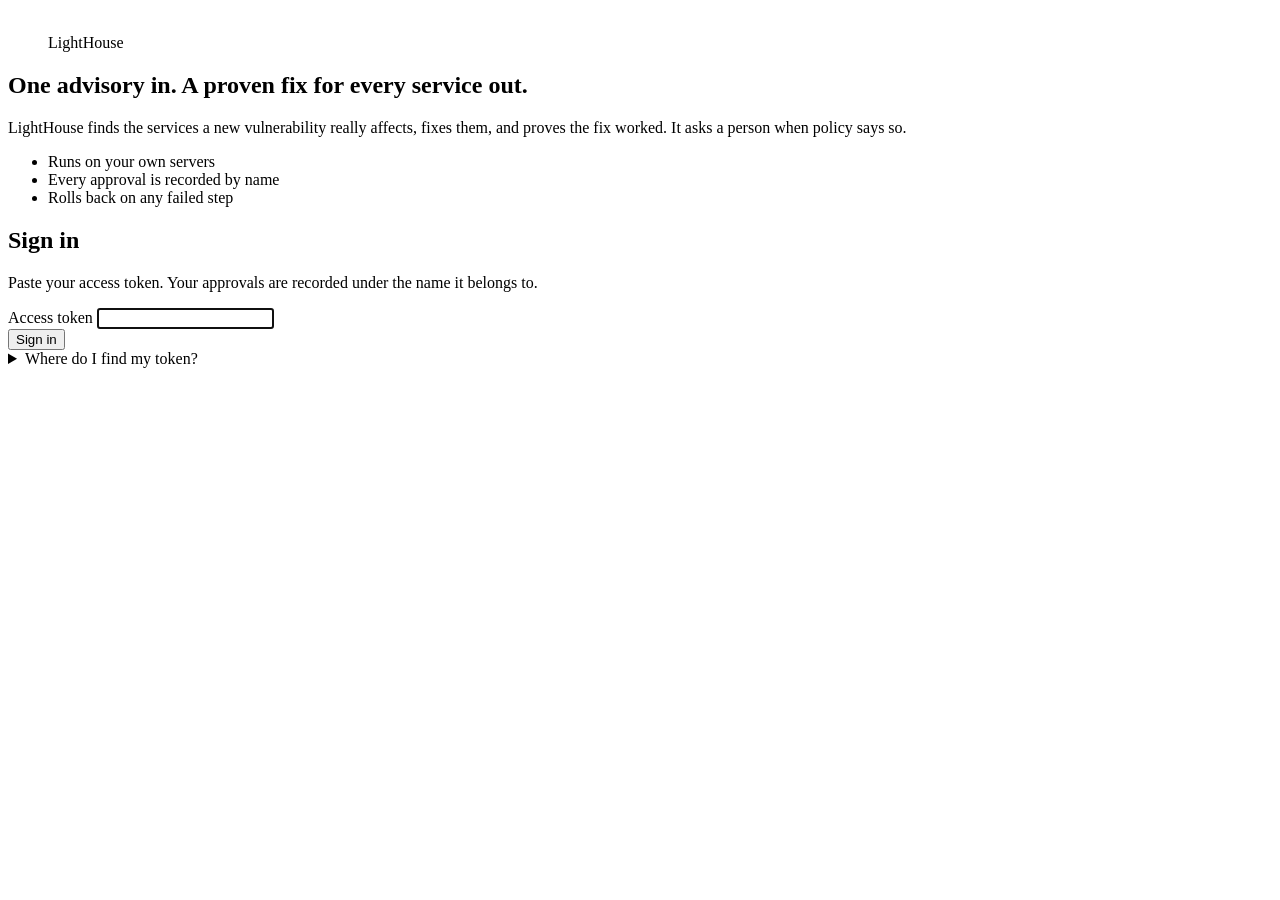
==== commit 0f65ae9f: "Merge pull request #10 from RicePerson101/lighthouse-capital-h Spell the project name LightHouse" ====
--- a/agent/static/index.html
+++ b/agent/static/index.html
@@ -3,20 +3,18 @@
 <head>
 <meta charset="utf-8">
 <meta name="viewport" content="width=device-width, initial-scale=1">
-<title>Lighthouse</title>
+<title>LightHouse</title>
 <link rel="icon" href="/static/lighthouse.svg" type="image/svg+xml">
-<link rel="preconnect" href="https://fonts.googleapis.com">
-<link rel="stylesheet" href="https://fonts.googleapis.com/css2?family=Inter:wght@400;500;600&family=JetBrains+Mono:wght@400;500&family=Space+Grotesk:wght@500;600&display=swap">
 <link rel="stylesheet" href="/static/lighthouse.css">
 </head>
 <body>
 <div class="login" id="login" hidden>
-  <section class="login-brand" aria-label="About Lighthouse">
+  <section class="login-brand" aria-label="About LightHouse">
     <div class="beam" aria-hidden="true"></div>
-    <div class="brand-row"><svg class="logo" width="40" height="40" aria-hidden="true"><use href="/static/lighthouse.svg#mark"/></svg><span class="wordmark">Lighthouse</span></div>
+    <div class="brand-row"><svg class="logo" width="40" height="40" aria-hidden="true"><use href="/static/lighthouse.svg#mark"/></svg><span class="wordmark">LightHouse</span></div>
     <div class="pitch">
       <h1>One advisory in. A proven fix for every service out.</h1>
-      <p>Lighthouse finds the services a new vulnerability really affects, fixes them, and proves the fix worked. It asks a person when policy says so.</p>
+      <p>LightHouse finds the services a new vulnerability really affects, fixes them, and proves the fix worked. It asks a person when policy says so.</p>
     </div>
     <ul class="facts-row"><li>Runs on your own servers</li><li>Every approval is recorded by name</li><li>Rolls back on any failed step</li></ul>
   </section>
@@ -28,7 +26,7 @@
       <div class="err" id="login-err" role="alert"></div>
       <button class="primary big" type="submit">Sign in</button>
       <details class="help"><summary>Where do I find my token?</summary>
-        <ul><li>Ask whoever runs Lighthouse; they set one per person in <code>PP_API_TOKENS</code>.</li>
+        <ul><li>Ask whoever runs LightHouse; they set one per person in <code>PP_API_TOKENS</code>.</li>
           <li>Running it yourself? The agent prints a token when it starts.</li>
           <li>A link ending in <code>#token=…</code> signs you in once, and the browser remembers it.</li></ul></details>
     </form>
@@ -36,9 +34,9 @@
 </div>
 
 <div class="app" id="app" hidden>
-  <aside class="side" aria-label="Lighthouse">
+  <aside class="side" aria-label="LightHouse">
     <a class="brand" href="#/overview"><svg class="logo" width="28" height="28" aria-hidden="true"><use href="/static/lighthouse.svg#mark"/></svg>
-      <span><b>Lighthouse</b><span class="tag">Proven fixes across the fleet</span></span></a>
+      <span><b>LightHouse</b><span class="tag">Proven fixes across the fleet</span></span></a>
     <nav class="nav" aria-label="Sections">
       <a href="#/overview" data-page="overview"><svg aria-hidden="true"><use href="#i-dash"/></svg><span>Overview</span></a>
       <a href="#/advisories" data-page="advisories"><svg aria-hidden="true"><use href="#i-shield"/></svg><span>Advisories</span></a>
@@ -64,7 +62,7 @@
         <button id="probe" class="act-only dark" title="Run the safe exploit check for every known advisory on every service">Run exploit checks</button>
       </div>
     </div>
-    <div class="conn" id="conn" hidden>Can't reach the Lighthouse agent. Retrying…</div>
+    <div class="conn" id="conn" hidden>Can't reach the LightHouse agent. Retrying…</div>
     <main id="page"></main>
   </div>
 </div>
@@ -122,7 +120,7 @@
 const WAITING = ["awaiting_approval", "queued"];
 const STATUS = {
   matched: ["c-grey", "Found", "Affected service found; assessment pending"],
-  running: ["c-blue", "In progress", "Lighthouse is working on it"],
+  running: ["c-blue", "In progress", "LightHouse is working on it"],
   awaiting_approval: ["c-amber", "Needs approval", "Waiting for a human to approve or reject"],
   queued: ["c-grey", "Scheduled", "Scheduled for the next maintenance window; you can act now"],
   done: ["c-green", "Resolved", "Fixed or shielded, with proof"],
@@ -280,7 +278,7 @@
 }
 
 function emptyAdvisories() {
-  return `<div class="empty">No advisories yet. Lighthouse picks up every advisory that lands in the feed and decides what to do for each affected service.
+  return `<div class="empty">No advisories yet. LightHouse picks up every advisory that lands in the feed and decides what to do for each affected service.
     ${me.mayAct ? "Add one by id (CVE-… or GHSA-…) at the top" + (S.fleet?.demo ? ", or pick a scenario from the Demo menu." : ".") : ""}</div>`;
 }
 
@@ -291,13 +289,13 @@
     <div class="kpis" id="kpis"></div>
     <section class="mapcard" aria-labelledby="map-title">
       <div class="map-top"><div><h2 id="map-title">Service map</h2>
-        <p>Drawn from what Lighthouse discovers in each environment. Click a service to see what is happening there. Red lines are paths an attacker on the internet can reach.</p></div>
+        <p>Drawn from what LightHouse discovers in each environment. Click a service to see what is happening there. Red lines are paths an attacker on the internet can reach.</p></div>
         <div class="map-tools" id="map-tools"></div></div>
       <div id="map-body"></div>
     </section>
     <div class="grid2">
       <section id="approvals-box"><div class="sec-head"><h2>Needs your decision</h2><a href="#/approvals">All approvals →</a></div><div id="ov-appr" class="items"></div></section>
-      <section><div class="sec-head"><h2>What Lighthouse did</h2><a href="#/advisories">All advisories →</a></div><ol class="act" id="ov-act"></ol></section>
+      <section><div class="sec-head"><h2>What LightHouse did</h2><a href="#/advisories">All advisories →</a></div><ol class="act" id="ov-act"></ol></section>
     </div>`,
   advisories: `<div class="cols"><section><h2>Advisories</h2><div id="adv-list"></div></section>
     <section><div id="adv-head"></div><div class="tabs" id="adv-tabs"></div><div id="adv-body"></div></section></div>`,
@@ -311,20 +309,21 @@
 // Each workload's state on the map comes from its most urgent item across the advisory runs,
 // plus the latest exploit check. Fill, border style and label all differ per state.
 const MAP_STATE = { matched: "found", running: "progress", awaiting_approval: "approval", queued: "scheduled", proposed: "proposed",
-                    done: "resolved", blocked: "failed", failed: "failed", rolled_back: "failed", escalated: "failed", ignored: "ignored" };
-const MAP_URG = { approval: 0, exploit: 1, failed: 2, found: 3, progress: 4, proposed: 5, scheduled: 5, shielded: 6, resolved: 7, ignored: 8, safe: 9 };
+                    done: "resolved", blocked: "blocked", failed: "failed", rolled_back: "failed", escalated: "failed", ignored: "ignored" };
+const MAP_URG = { approval: 0, exploit: 1, failed: 2, blocked: 2, found: 3, progress: 4, proposed: 5, scheduled: 5, shielded: 6, resolved: 7, ignored: 8, safe: 9 };
 const MAP_PILL = { safe: "Safe", found: "Found · checking", exploit: "Exploitable", progress: "In progress", approval: "Needs approval",
-                   scheduled: "Scheduled", proposed: "Fix proposed", shielded: "Shielded", resolved: "Resolved · proven", ignored: "No action needed" };
+                   scheduled: "Scheduled", proposed: "Fix proposed", blocked: "Fix refused", shielded: "Shielded", resolved: "Resolved · proven", ignored: "No action needed" };
 const MAP_TEXT = {
   safe: "No open advisory affects this service.",
-  found: "An open advisory names a package this service ships. Lighthouse is checking whether it can really be attacked before it changes anything.",
+  found: "An open advisory names a package this service ships. LightHouse is checking whether it can really be attacked before it changes anything.",
   exploitX: "The exploit check worked from the internet. Policy acts straight away on internet-facing services.",
   exploitI: "The exploit check worked from inside the network. Internal services wait for the maintenance window unless you act.",
-  progress: "Lighthouse is building the fix, testing it on a canary or rolling it out. Any failed step rolls back on its own.",
+  progress: "LightHouse is building the fix, testing it on a canary or rolling it out. Any failed step rolls back on its own.",
   approval: "A fix is ready. Policy needs a person to approve it before it goes out.",
   scheduled: "Scheduled for the next maintenance window. You can do it now.",
   proposed: "Verified on a canary. A pull request waits for your team's CI/CD to roll it out.",
   failed: "The action did not complete, so production was left as it was. Someone needs to look.",
+  blocked: "The fix was refused, by policy or by a person, so nothing was changed. The service still runs the vulnerable version.",
   shielded: "A gateway rule blocks the attack while a real fix is not possible.",
   resolved: "Fixed, and the same exploit no longer works.",
   resolvedRescan: "Fixed. There is no exploit check for this advisory, so the proof is a re-scan of the new image plus a health check.",
@@ -332,6 +331,7 @@
 };
 const MAP_NEXT = { safe: "Nothing to do", found: "Exploit check", exploit: "Build and review a fix", progress: "Roll out, then prove it",
                    approval: "Your decision", scheduled: "Maintenance window", proposed: "Merge the pull request", failed: "Someone needs to look",
+                   blocked: "Shield it at the gateway or wait for a safe fix",
                    shielded: "Replace the rule with a real fix", resolved: "Done", ignored: "Nothing to do" };
 const INTRO_KEY = "lh-intro-hidden";
 const introHidden = () => { try { return localStorage.getItem(INTRO_KEY) === "1"; } catch { return false; } };
@@ -421,14 +421,14 @@
     if (!g) return "";
     return `<span class="where">${esc(g.env.label)} · ${esc(g.env.provider || g.env.kind)}</span><span class="nm">gateway</span>
       <span><span class="pill ${g.shield ? "rule" : ""}">${g.shield ? "Rule active" : "No rule needed"}</span></span>
-      <p>${g.shield ? "A virtual patch is active here: a rule that blocks the attack in front of the service." : "Routes public traffic to the internet-facing services in this environment. If a fix is blocked, Lighthouse can add a rule here that stops the attack. That always needs approval."}</p>
+      <p>${g.shield ? "A virtual patch is active here: a rule that blocks the attack in front of the service." : "Routes public traffic to the internet-facing services in this environment. If a fix is blocked, LightHouse can add a rule here that stops the attack. That always needs approval."}</p>
       ${g.names.length ? `<dl><dt>Gateways</dt><dd class="mono">${g.names.map(esc).join(", ")}</dd></dl>` : ""}`;
   }
   const w = f.workloads.find((x) => x.id === sel);
   if (!w) return `<p>Select a service on the map.</p>`;
   const s = states.get(w.id), env = envOf(w.target), it = s.full;
   const key = s.st === "exploit" ? (w.internet_exposed ? "exploitX" : "exploitI") : s.rescan ? "resolvedRescan" : s.st;
-  const text = (s.st === "failed" && (it?.outcome || STATUS[s.status]?.[2])) || MAP_TEXT[key];
+  const text = (["failed", "blocked"].includes(s.st) && (it?.outcome || STATUS[s.status]?.[2])) || MAP_TEXT[key];
   const withWl = it ? { ...it, workload: it.workload || w } : null;
   return `<span class="where">${esc(env.label)} · ${esc(env.provider || env.kind)}</span><span class="nm">${esc(w.name)}</span>
     <span><span class="pillwrap s-${s.st}"><span class="pill">${esc(s.pill)}</span></span></span>
@@ -448,10 +448,10 @@
   const f = S.fleet, L = mapLayout(states);
   if (!f.workloads.length) {
     set("map-tools", "");
-    set("map-body", `<div class="map-empty"><div><b>No services yet</b><p class="muted" style="color:#CFCBBE;margin:6px 0 0">Lighthouse draws this map from the clusters and Docker hosts it is pointed at.${f.environments.some((e) => e.error) ? " Some environments could not be reached: " + f.environments.filter((e) => e.error).map((e) => esc(e.label)).join(", ") + "." : ""}</p></div>
+    set("map-body", `<div class="map-empty"><div><b>No services yet</b><p class="muted" style="color:#CFCBBE;margin:6px 0 0">LightHouse draws this map from the clusters and Docker hosts it is pointed at.${f.environments.some((e) => e.error) ? " Some environments could not be reached: " + f.environments.filter((e) => e.error).map((e) => esc(e.label)).join(", ") + "." : ""}</p></div>
       <ol><li><b>1. List where code lives and runs</b>Add your repositories as <code>sources</code> and your clusters or hosts as <code>targets</code> in fleet.yaml.</li>
         <li><b>2. Check the setup</b>Run <code>uv run python -m agent.doctor</code>. It lists what is still missing, piece by piece.</li>
-        <li><b>3. Discover</b>Press Rediscover at the top. Lighthouse asks every environment for its services.</li></ol></div>`);
+        <li><b>3. Discover</b>Press Rediscover at the top. LightHouse asks every environment for its services.</li></ol></div>`);
     return;
   }
   const openAdv = S.runs.filter((r) => r.items.some((i) => !["done", "ignored"].includes(i.status))).length;
@@ -472,7 +472,7 @@
   </div>`;
   const hidden = view.only && L.hiddenSafe ? `<p class="small" style="color:#A39E8E;margin:0;padding:0 16px 16px">Hiding ${plural(L.hiddenSafe, "safe service")}.</p>` : "";
   const legend = [["", "Safe"], ["found", "Found · checking"], ["exploit", "Exploitable"], ["progress", "In progress"], ["approval", "Needs approval"],
-    ["scheduled", "Scheduled"], ["failed", "Failed or rolled back"], ["proposed", "Fix proposed"], ["shielded", "Shielded"], ["resolved", "Resolved · proven or verified"], ["hot", "Reachable from the internet"]]
+    ["scheduled", "Scheduled"], ["failed", "Failed or rolled back"], ["blocked", "Fix refused"], ["proposed", "Fix proposed"], ["shielded", "Shielded"], ["resolved", "Resolved · proven or verified"], ["hot", "Reachable from the internet"]]
     .map(([k, t]) => `<li><i class="${k ? "l-" + k : ""}"></i>${t}</li>`).join("");
   set("map-body", `<div class="map-row"><div class="map-scroll">${host}${hidden}</div><aside class="map-detail" aria-label="Selected service" aria-live="polite">${mapDetail(states, L)}</aside></div>
     <ul class="legend" aria-label="Legend">${legend}</ul>`);
@@ -493,13 +493,13 @@
   const down = f.environments.filter((e) => e.error).length;
 
   let head, sum;
-  if (!n) { head = "Let's find your services"; sum = "Lighthouse hasn't discovered anything yet. Point it at your clusters or Docker hosts and it will draw every service here."; }
-  else if (!affected) { head = `All ${plural(n, "service")} are safe`; sum = "No open advisory affects your fleet. Lighthouse keeps watching the advisory feeds and will show anything new on the map."; }
+  if (!n) { head = "Let's find your services"; sum = "LightHouse hasn't discovered anything yet. Point it at your clusters or Docker hosts and it will draw every service here."; }
+  else if (!affected) { head = `All ${plural(n, "service")} are safe`; sum = "No open advisory affects your fleet. LightHouse keeps watching the advisory feeds and will show anything new on the map."; }
   else {
     head = waiting ? `${plural(waiting, "decision needs", "decisions need")} you` : exploit ? `${plural(exploit, "service")} can be attacked`
-      : failed ? `${plural(failed, "fix", "fixes")} need a look` : working ? `Lighthouse is working on ${plural(working, "service")}` : "Every affected service is handled";
+      : failed ? `${plural(failed, "fix", "fixes")} need a look` : working ? `LightHouse is working on ${plural(working, "service")}` : "Every affected service is handled";
     const parts = [`${affected} of your ${n} services ${affected === 1 ? "is" : "are"} affected${advN ? ` by ${plural(advN, "open advisory", "open advisories")}` : ""}.`];
-    if (exploit) parts.push(`${exploit} can be attacked right now; Lighthouse acts on its own where policy allows.`);
+    if (exploit) parts.push(`${exploit} can be attacked right now; LightHouse acts on its own where policy allows.`);
     if (waiting) parts.push(`${plural(waiting, "fix is", "fixes are")} waiting for your OK.`);
     if (failed) parts.push(`${plural(failed, "action")} did not complete.`);
     if (fixed) parts.push(`${fixed} already fixed or shielded, with proof.`);
@@ -508,7 +508,7 @@
   if (down) sum += ` ${plural(down, "environment")} could not be reached.`;
   set("ov-head", esc(head)); set("ov-sum", esc(sum));
 
-  set("ov-intro", introHidden() ? "" : `<section class="intro"><div class="intro-head"><h2>New here? This is what Lighthouse does with every advisory</h2><button id="hide-intro">Got it, hide this</button></div>
+  set("ov-intro", introHidden() ? "" : `<section class="intro"><div class="intro-head"><h2>New here? This is what LightHouse does with every advisory</h2><button id="hide-intro">Got it, hide this</button></div>
     <ol class="steps4"><li><span class="n">1</span><span><b>Watch</b><span class="d">Reads the advisory feeds and finds every service that ships the affected package.</span></span></li>
       <li><span class="n">2</span><span><b>Check</b><span class="d">Sends a harmless test request to see if the service can really be attacked.</span></span></li>
       <li><span class="n">3</span><span><b>Fix</b><span class="d">Upgrades the package, reviews the change, tries it on a canary. Asks you when policy says so.</span></span></li>
@@ -532,7 +532,7 @@
     .sort((a, b) => b.ts - a.ts || b.id - a.id).slice(0, 8);
   set("ov-act", evs.map((e) => `<li><span class="t">${time(e.ts)}</span><span class="d ${esc(e.status)}"></span>
       <span><b>${esc(STEP[e.step] || e.step)}</b> · <a href="#/advisories/${e.run.id}">${esc(e.run.title)}</a><br><span class="small">${esc(e.title)}</span></span></li>`).join("")
-    || `<li style="display:block;color:var(--muted)">${n ? "Quiet. Lighthouse is watching the advisory feeds." : "Nothing yet. Activity shows up here once Lighthouse has services to watch."}${me.mayAct && S.fleet.demo ? " Try a scenario from Demo scenarios at the top." : ""}</li>`);
+    || `<li style="display:block;color:var(--muted)">${n ? "Quiet. LightHouse is watching the advisory feeds." : "Nothing yet. Activity shows up here once LightHouse has services to watch."}${me.mayAct && S.fleet.demo ? " Try a scenario from Demo scenarios at the top." : ""}</li>`);
 }
 
 function renderAdvisories() {
@@ -543,7 +543,7 @@
       <div class="small">${ago(x.started)} · ${plural(x.items.length, "service")}</div></a>`).join("") || emptyAdvisories());
   const detail = S.details.get(view.run);
   if (!detail) {
-    set("adv-head", S.runs.length ? `<div class="empty">Loading…</div>` : `<div class="empty">Select an advisory to see what Lighthouse decided for each affected service.</div>`);
+    set("adv-head", S.runs.length ? `<div class="empty">Loading…</div>` : `<div class="empty">Select an advisory to see what LightHouse decided for each affected service.</div>`);
     set("adv-tabs", ""); set("adv-body", "");
     return;
   }
@@ -602,7 +602,7 @@
   if (page !== r.name) { page = r.name; last.clear(); $("#page").innerHTML = SKELETON[r.name]; if (r.name === "fleet") $("#fl-filter").value = view.filter; }
   document.querySelectorAll(".nav a").forEach((a) => a.classList.toggle("active", a.dataset.page === r.name));
   $("#title").textContent = PAGES[r.name];
-  document.title = `${PAGES[r.name]} · Lighthouse`;
+  document.title = `${PAGES[r.name]} · LightHouse`;
   const needs = S.approvals.filter((a) => a.status === "awaiting_approval").length;
   $("#badge").hidden = !needs; $("#badge").textContent = needs;
   const llm = S.fleet.llm;
@@ -698,7 +698,7 @@
       $("#demo").open = false;
       const res = await api(`/api/scenarios/${el.dataset.scenario}`, { method: "POST" });
       view.followAfter = S.runs[0]?.id ?? 0;
-      toast(`Published ${res.advisory} to the feed. Lighthouse is on it.`);
+      toast(`Published ${res.advisory} to the feed. LightHouse is on it.`);
       location.hash = "#/advisories";
     } else if (el.dataset.approve) {
       el.disabled = true;
@@ -760,7 +760,7 @@
     const res = await api(`/api/advisories/${encodeURIComponent(id)}`, { method: "POST" });
     $("#advisory-id").value = "";
     view.followAfter = S.runs[0]?.id ?? 0;
-    toast(`Fetched ${res.advisory} from OSV. Lighthouse is on it.`);
+    toast(`Fetched ${res.advisory} from OSV. LightHouse is on it.`);
     location.hash = "#/advisories";
   } catch (e) {
     if (!(e instanceof SignedOut)) toast(e.message, true);
